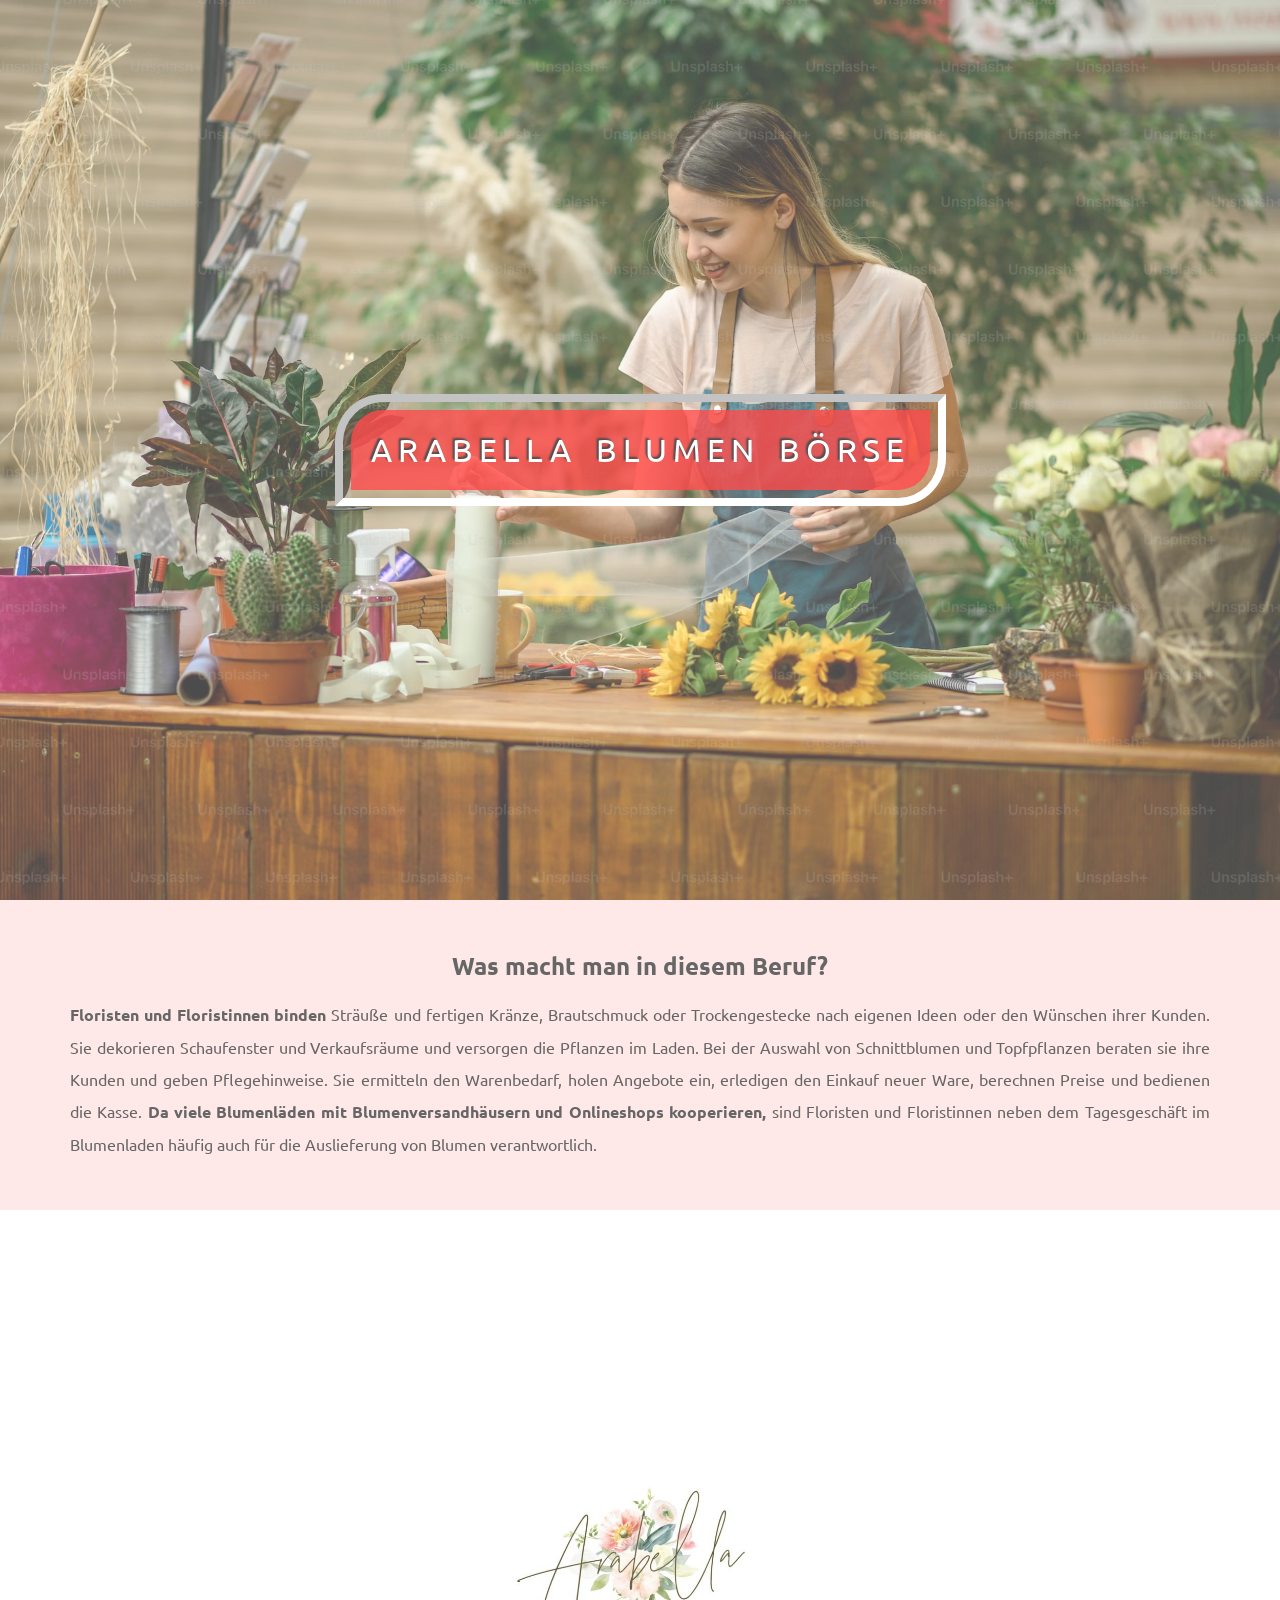
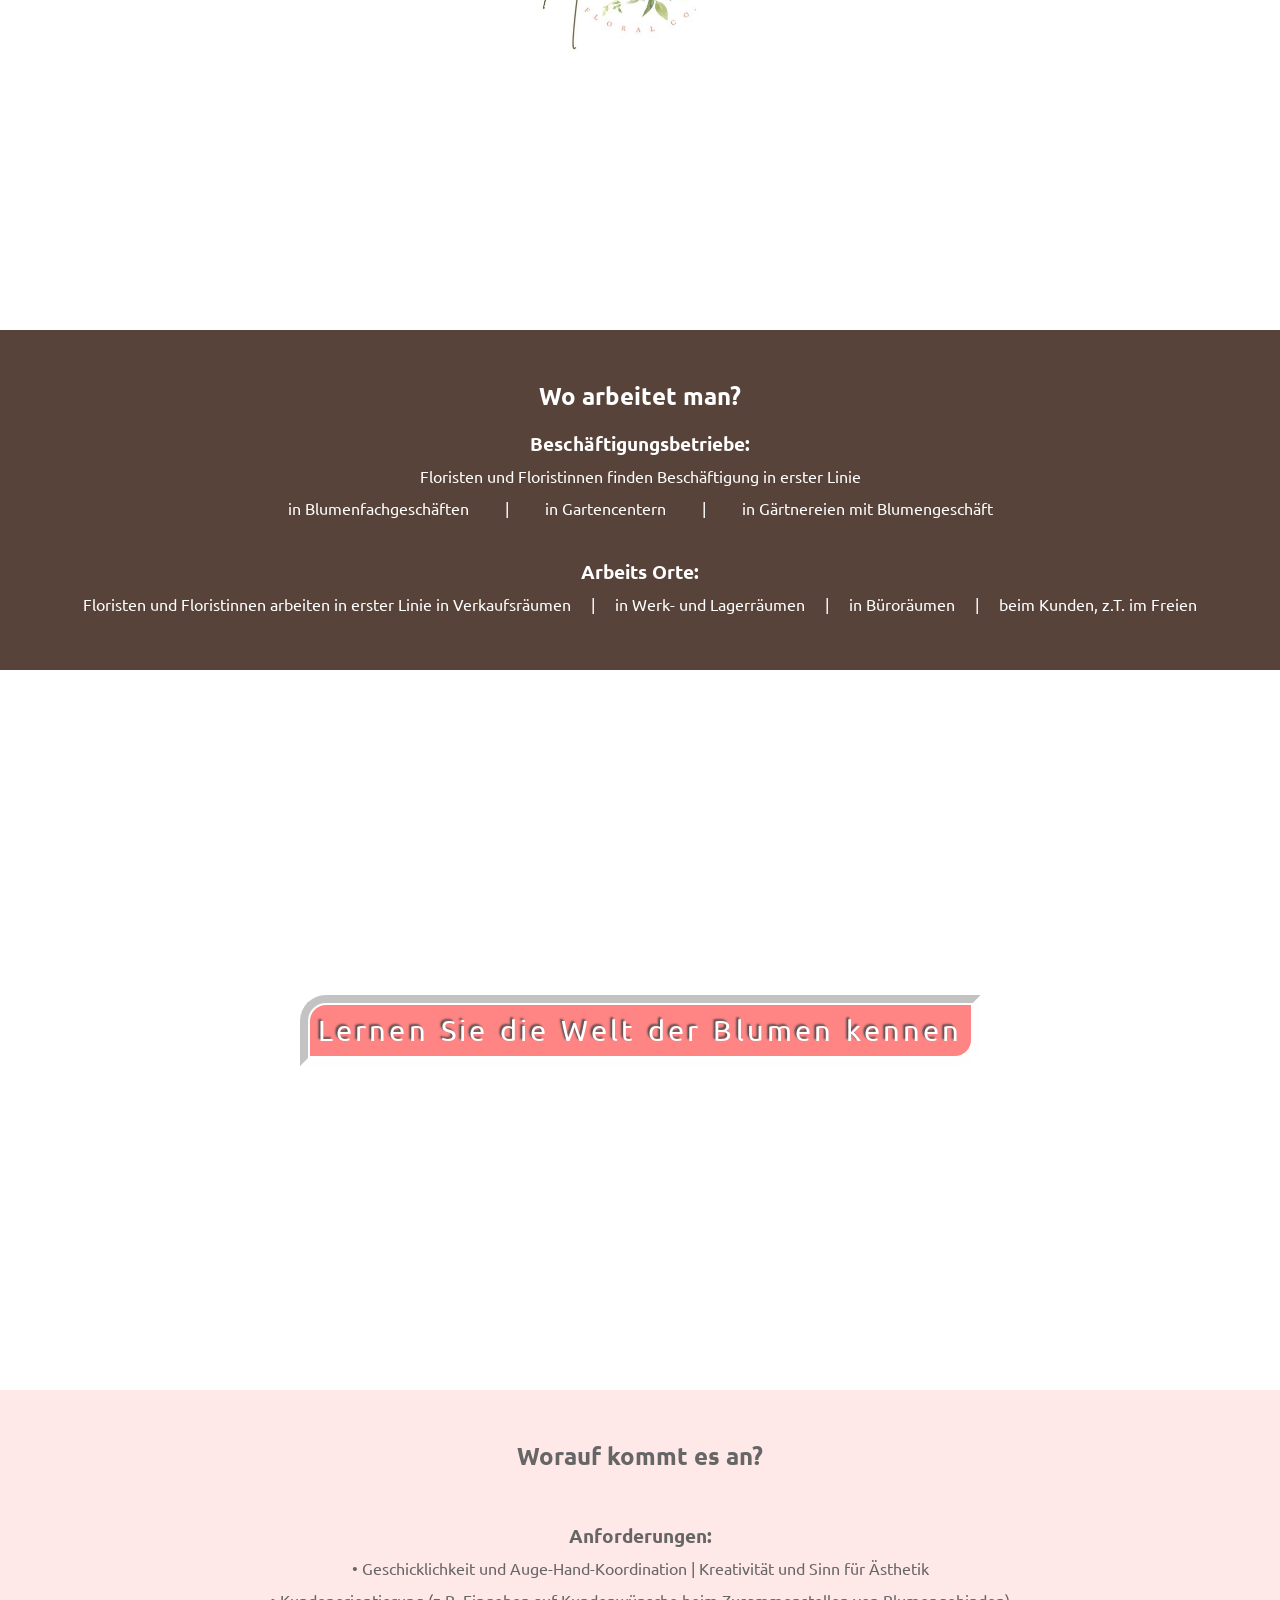
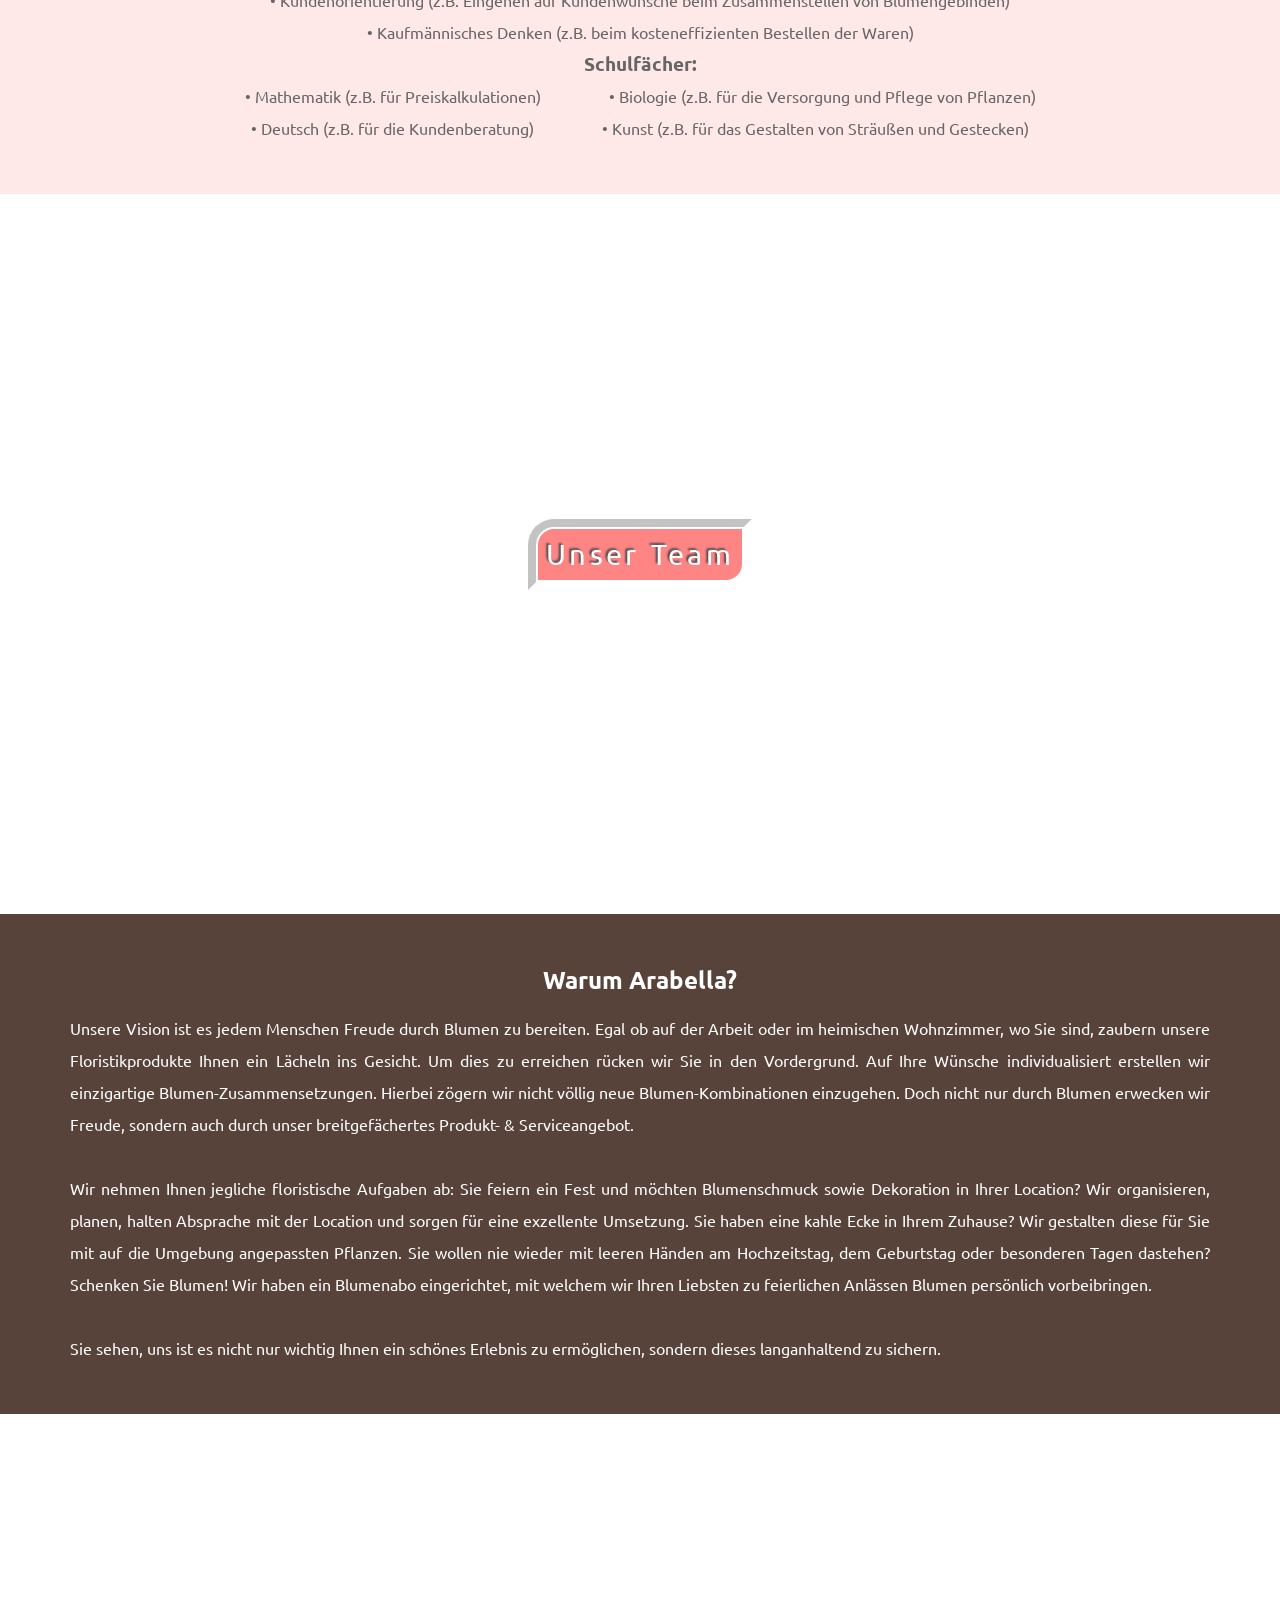
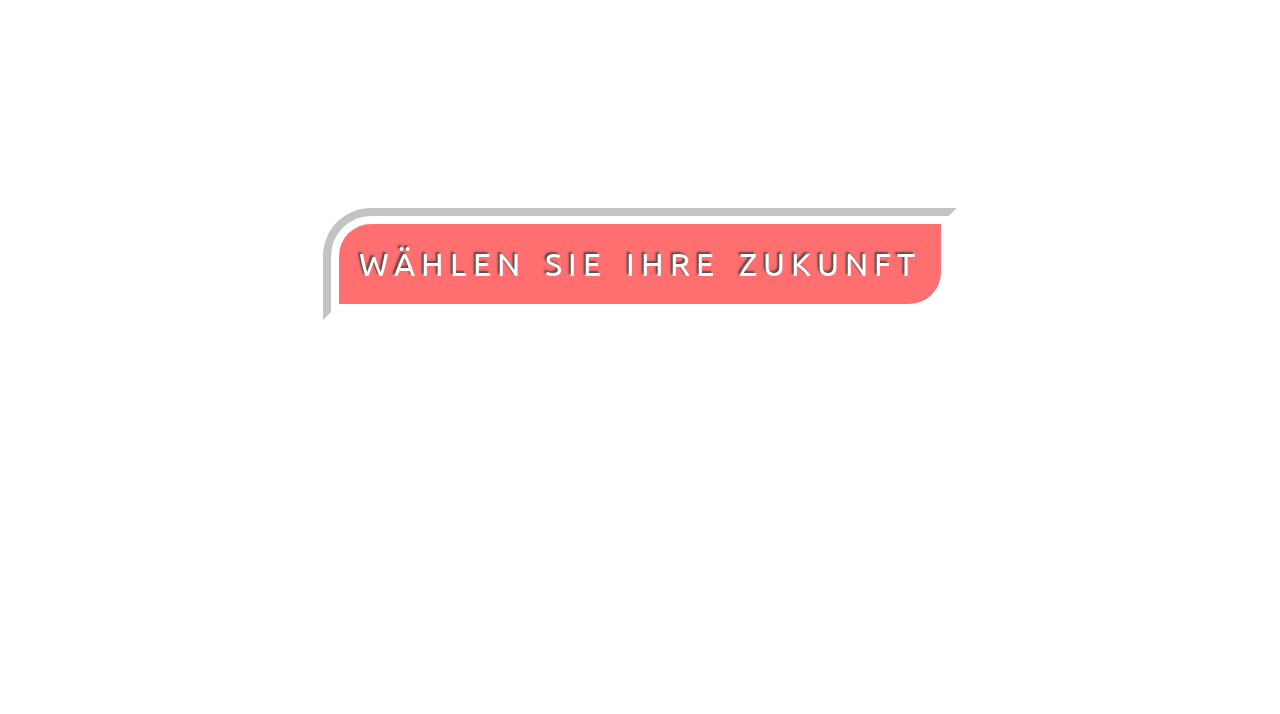
==== index.html @ 63f7d0e4 "renamed_folders" ====
<!DOCTYPE html>
<html lang="en">
<head>
    <meta charset="UTF-8">
    <meta name="viewport" content="width=device-width, initial-scale=1.0">
    <title>Arabella Blumen Börse</title>
    <link rel="stylesheet" href="parallax-tw.css">
</head>

<body>
    <div class="bg-container-img1">
        <span class="heading-container heading-big">ARABELLA BLUMEN BÖRSE</span>
    </div>

    <section class="section section-light">
        <h2>Was macht man in diesem Beruf?</h2>
        <p style="text-align: justify;">
            <b>Floristen und Floristinnen binden </b>Sträuße und fertigen Kränze, Brautschmuck oder Trockengestecke
nach eigenen Ideen oder den Wünschen ihrer Kunden. Sie dekorieren Schaufenster und Verkaufsräume und versorgen die Pflanzen im Laden. Bei der Auswahl von Schnittblumen und Topfpflanzen beraten sie ihre Kunden und geben Pflegehinweise. Sie ermitteln den Warenbedarf, holen Angebote ein,
erledigen den Einkauf neuer Ware, berechnen Preise und bedienen die Kasse. <b> Da viele Blumenläden mit Blumenversandhäusern und Onlineshops kooperieren,</b> sind Floristen und Floristinnen neben dem Tagesgeschäft im Blumenladen häufig auch für die Auslieferung von Blumen verantwortlich.

          </p>
    </section>

    <div class="bg-container-img2">
        <img class="img-container" src="img/logo1.jpg" alt="">
    </div>
    <section class="section section-dark">
        <h2>Wo arbeitet man? </h2>
           <h3> Beschäftigungsbetriebe:</h3>
        <p>
            Floristen und Floristinnen finden Beschäftigung in erster Linie <br>
    in Blumenfachgeschäften &nbsp &nbsp &nbsp &nbsp   | &nbsp &nbsp &nbsp &nbsp      in Gartencentern  &nbsp &nbsp &nbsp &nbsp     |  &nbsp &nbsp &nbsp &nbsp     in Gärtnereien mit Blumengeschäft
          </p> <br>
          <h3>Arbeits Orte:</h3>
          <p>
            Floristen und Floristinnen arbeiten in erster Linie
 in Verkaufsräumen  &nbsp &nbsp  | &nbsp &nbsp  in Werk- und Lagerräumen  &nbsp &nbsp | &nbsp &nbsp  in Büroräumen &nbsp &nbsp  |  &nbsp &nbsp beim Kunden, z.T. im Freien
          </p>
    </section>

    <div class="bg-container-img3">
        <span class="heading-small">Lernen Sie die Welt der Blumen kennen</span>
    </div>

    <section class="section section-light">
        <h2>Worauf kommt es an?</h2>
        <br>
        <h3>Anforderungen:</h3>
        <p>
            •  Geschicklichkeit und Auge-Hand-Koordination |  Kreativität und Sinn für Ästhetik <br>
• Kundenorientierung (z.B. Eingehen auf Kundenwünsche beim Zusammenstellen von Blumengebinden) <br>
• Kaufmännisches Denken (z.B. beim kosteneffizienten Bestellen der Waren)
          </p>
          <h3>Schulfächer:</h3>
          <p>
            • Mathematik (z.B. für Preiskalkulationen)  &nbsp &nbsp &nbsp &nbsp   &nbsp &nbsp &nbsp &nbsp  
• Biologie (z.B. für die Versorgung und Pflege von Pflanzen) <br>
• Deutsch (z.B. für die Kundenberatung)  &nbsp &nbsp &nbsp &nbsp   &nbsp &nbsp &nbsp &nbsp  
• Kunst (z.B. für das Gestalten von Sträußen und Gestecken)

          </p>
    </section>

    <div class="bg-container-img4">
        <span class="heading-small">Unser Team</span>
    </div>
    <section class="section section-dark">
        <h2>Warum Arabella?</h2>
        <p style="text-align: justify;">
            Unsere Vision ist es jedem Menschen Freude durch Blumen zu bereiten. Egal ob auf der Arbeit oder im heimischen Wohnzimmer, wo Sie sind, zaubern unsere Floristikprodukte Ihnen ein Lächeln ins Gesicht.
Um dies zu erreichen rücken wir Sie in den Vordergrund. Auf Ihre Wünsche individualisiert erstellen wir einzigartige Blumen-Zusammensetzungen. Hierbei zögern wir nicht völlig neue Blumen-Kombinationen einzugehen. Doch nicht nur durch Blumen erwecken wir Freude, sondern auch durch unser breitgefächertes Produkt- & Serviceangebot. <br><br>

Wir nehmen Ihnen jegliche floristische Aufgaben ab:
Sie feiern ein Fest und möchten Blumenschmuck sowie Dekoration in Ihrer Location? Wir organisieren, planen, halten Absprache mit der Location und sorgen für eine exzellente Umsetzung. 
Sie haben eine kahle Ecke in Ihrem Zuhause? Wir gestalten diese für Sie mit auf die Umgebung angepassten Pflanzen.
Sie wollen nie wieder mit leeren Händen am Hochzeitstag, dem Geburtstag oder besonderen Tagen dastehen? Schenken Sie Blumen! Wir haben ein Blumenabo eingerichtet, mit welchem wir Ihren Liebsten zu feierlichen Anlässen Blumen persönlich vorbeibringen. <br><br>

Sie sehen, uns ist es nicht nur wichtig Ihnen ein schönes Erlebnis zu ermöglichen, sondern dieses langanhaltend zu sichern.   
          </p>
    </section>

    <div class="bg-container-img1">
        <span class="heading-big">WÄHLEN SIE IHRE ZUKUNFT</span>
    </div>
    
</body>
</html>
---- parallax-tw.css ----
@import url('https://fonts.googleapis.com/css2?family=Ubuntu:wght@400;500;700&display=swap');

*{
    margin: 0;
    padding: 0;
    box-sizing: border-box;
}

body{
    height: 100vh;
    font-family: 'Ubuntu', sans-serif;
}

.bg-container-img1{
    background-image: url(img/a1.avif) ;
    min-height: 100%;
    background-size: cover;
    background-repeat: no-repeat;
    background-attachment: fixed;
    display: flex;
    justify-content: center;
    align-items: center;
    background-position: center;
    opacity: 0.7;
}

.heading-big{
    font-size: 2rem;
    background-color: rgba(255, 0, 0, 0.799);
    color: white;
    text-shadow: -2px -2px 2px black;
    padding: 20px;
    outline: 8px inset rgb(255, 255, 255);
    border-radius: 32px 0;
    outline-offset: 8px;
    letter-spacing: 6px;
    word-spacing: 6px;
    
}

.section h2{
    margin-bottom: 16px;
}

.section{
    text-align: center;
    padding: 50px 70px;
    line-height: 2rem;
}

.section-light{
    background-color: rgb(255, 232, 232);
    color: #666666;
}

.bg-container-img2{
    background-image: url(img/a2.avif);
    background-size: cover;
    background-repeat: no-repeat;
    min-height: 80%;
    display: flex;
    justify-content: center;
    align-items: center;
    opacity: .7;
    background-attachment: fixed;
    background-position: center;
}

.bg-container-img2 img{
    width: 20%;
    height: 5%;

}

.img-container{
    border-radius: 50%;
}



.section-dark{
    background-color: #574339;
    color: rgb(255, 255, 255);
}

.bg-container-img3{
    background-image: url(img/a3.avif);
    background-size: cover;
    background-repeat: no-repeat;
    min-height: 80%;
    display: flex;
    justify-content: center;
    align-items: center;
    opacity: .7;
    background-attachment: fixed;
    background-position: center;

}

.heading-small{
    font-size: 1.8rem;
    background-color: rgba(255, 0, 0, 0.683);
    color: white;
    text-shadow: -2px -2px 2px black;
    padding: 0.5rem;
    outline: 8px inset rgb(254, 254, 254);
    border-radius: 1rem 0;
    outline-offset: 2px;
    letter-spacing: 0.2rem;
    word-spacing: 0.1rem;
}


.bg-container-img4{
    background-image: url(img/team_1.jpeg);
    background-size: cover;
    background-repeat: no-repeat;
    min-height: 80%;
    display: flex;
    justify-content: center;
    align-items: center;
    opacity: .7;
    background-attachment: fixed;
    background-position: center;
}
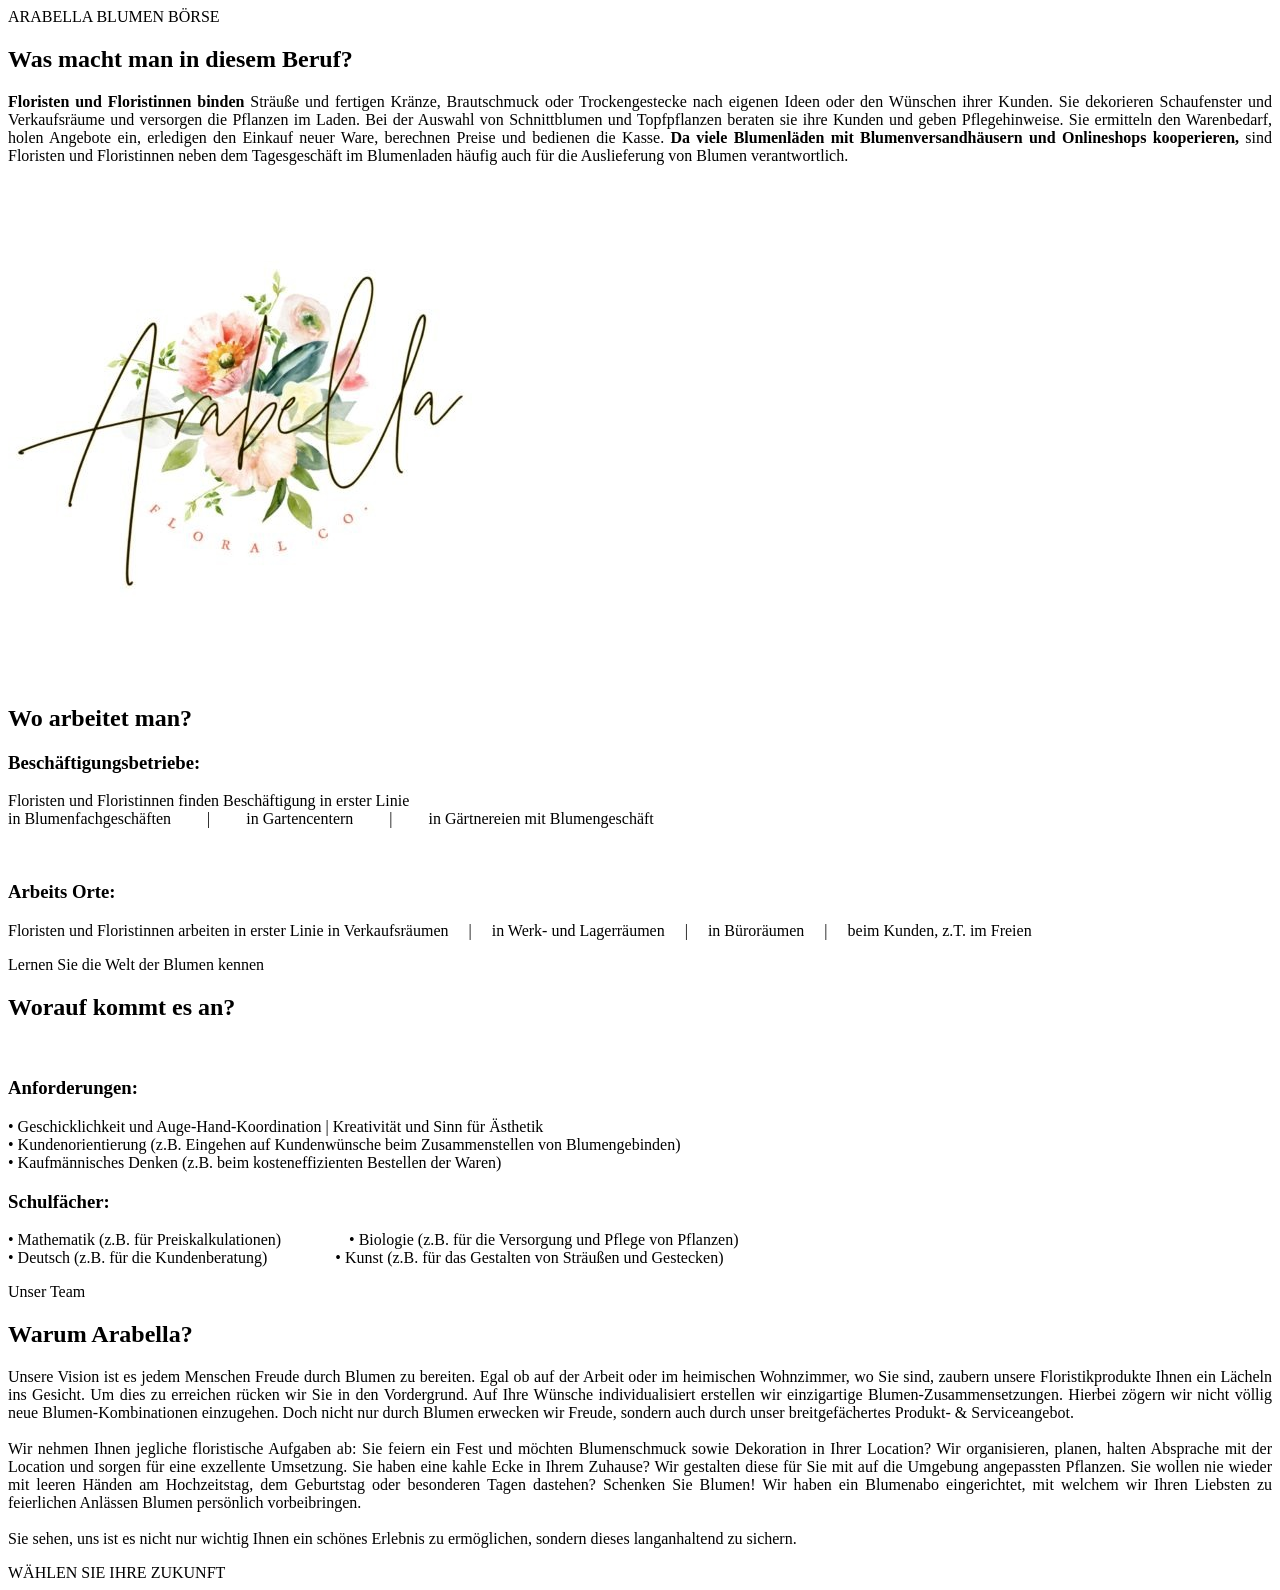
==== commit 161f0fd1: "type_added" ====
--- a/index.html
+++ b/index.html
@@ -4,7 +4,7 @@
     <meta charset="UTF-8">
     <meta name="viewport" content="width=device-width, initial-scale=1.0">
     <title>Arabella Blumen Börse</title>
-    <link rel="stylesheet" href="parallax-tw.css">
+    <link rel="stylesheet" type=“text/css” href="style.css">
 </head>
 
 <body>
--- a/style.css
+++ b/style.css
@@ -0,0 +1,131 @@
+@import url('https://fonts.googleapis.com/css2?family=Ubuntu:wght@400;500;700&display=swap');
+
+*{
+    margin: 0;
+    padding: 0;
+    box-sizing: border-box;
+}
+
+body{
+    height: 100vh;
+    font-family: 'Ubuntu', sans-serif;
+}
+
+.bg-container-img1{
+    background-image: url(img/a1.avif) ;
+    min-height: 100%;
+    background-size: cover;
+    background-repeat: no-repeat;
+    background-attachment: fixed;
+    display: flex;
+    justify-content: center;
+    align-items: center;
+    background-position: center;
+    opacity: 0.7;
+}
+
+.heading-big{
+    font-size: 2rem;
+    background-color: rgba(255, 0, 0, 0.799);
+    color: white;
+    text-shadow: -2px -2px 2px black;
+    padding: 20px;
+    outline: 8px inset rgb(255, 255, 255);
+    border-radius: 32px 0;
+    outline-offset: 8px;
+    letter-spacing: 6px;
+    word-spacing: 6px;
+    
+}
+
+.section h2{
+    margin-bottom: 16px;
+}
+
+.section{
+    text-align: center;
+    padding: 50px 70px;
+    line-height: 2rem;
+}
+
+.section-light{
+    background-color: rgb(255, 232, 232);
+    color: #666666;
+}
+
+.bg-container-img2{
+    background-image: url(img/a2.avif);
+    background-size: cover;
+    background-repeat: no-repeat;
+    min-height: 80%;
+    display: flex;
+    justify-content: center;
+    align-items: center;
+    opacity: .7;
+    background-attachment: fixed;
+    background-position: center;
+}
+
+.bg-container-img2 img{
+    width: 20%;
+    height: 5%;
+
+}
+
+.img-container{
+    border-radius: 50%;
+}
+
+
+
+.section-dark{
+    background-color: #574339;
+    color: rgb(255, 255, 255);
+}
+
+.bg-container-img3{
+    background-image: url(img/a3.avif);
+    background-size: cover;
+    background-repeat: no-repeat;
+    min-height: 80%;
+    display: flex;
+    justify-content: center;
+    align-items: center;
+    opacity: .7;
+    background-attachment: fixed;
+    background-position: center;
+
+}
+
+.heading-small{
+    font-size: 1.8rem;
+    background-color: rgba(255, 0, 0, 0.683);
+    color: white;
+    text-shadow: -2px -2px 2px black;
+    padding: 0.5rem;
+    outline: 8px inset rgb(254, 254, 254);
+    border-radius: 1rem 0;
+    outline-offset: 2px;
+    letter-spacing: 0.2rem;
+    word-spacing: 0.1rem;
+}
+
+
+.bg-container-img4{
+    background-image: url(img/team_1.jpeg);
+    background-size: cover;
+    background-repeat: no-repeat;
+    min-height: 80%;
+    display: flex;
+    justify-content: center;
+    align-items: center;
+    opacity: .7;
+    background-attachment: fixed;
+    background-position: center;
+}
+
+
+
+
+
+
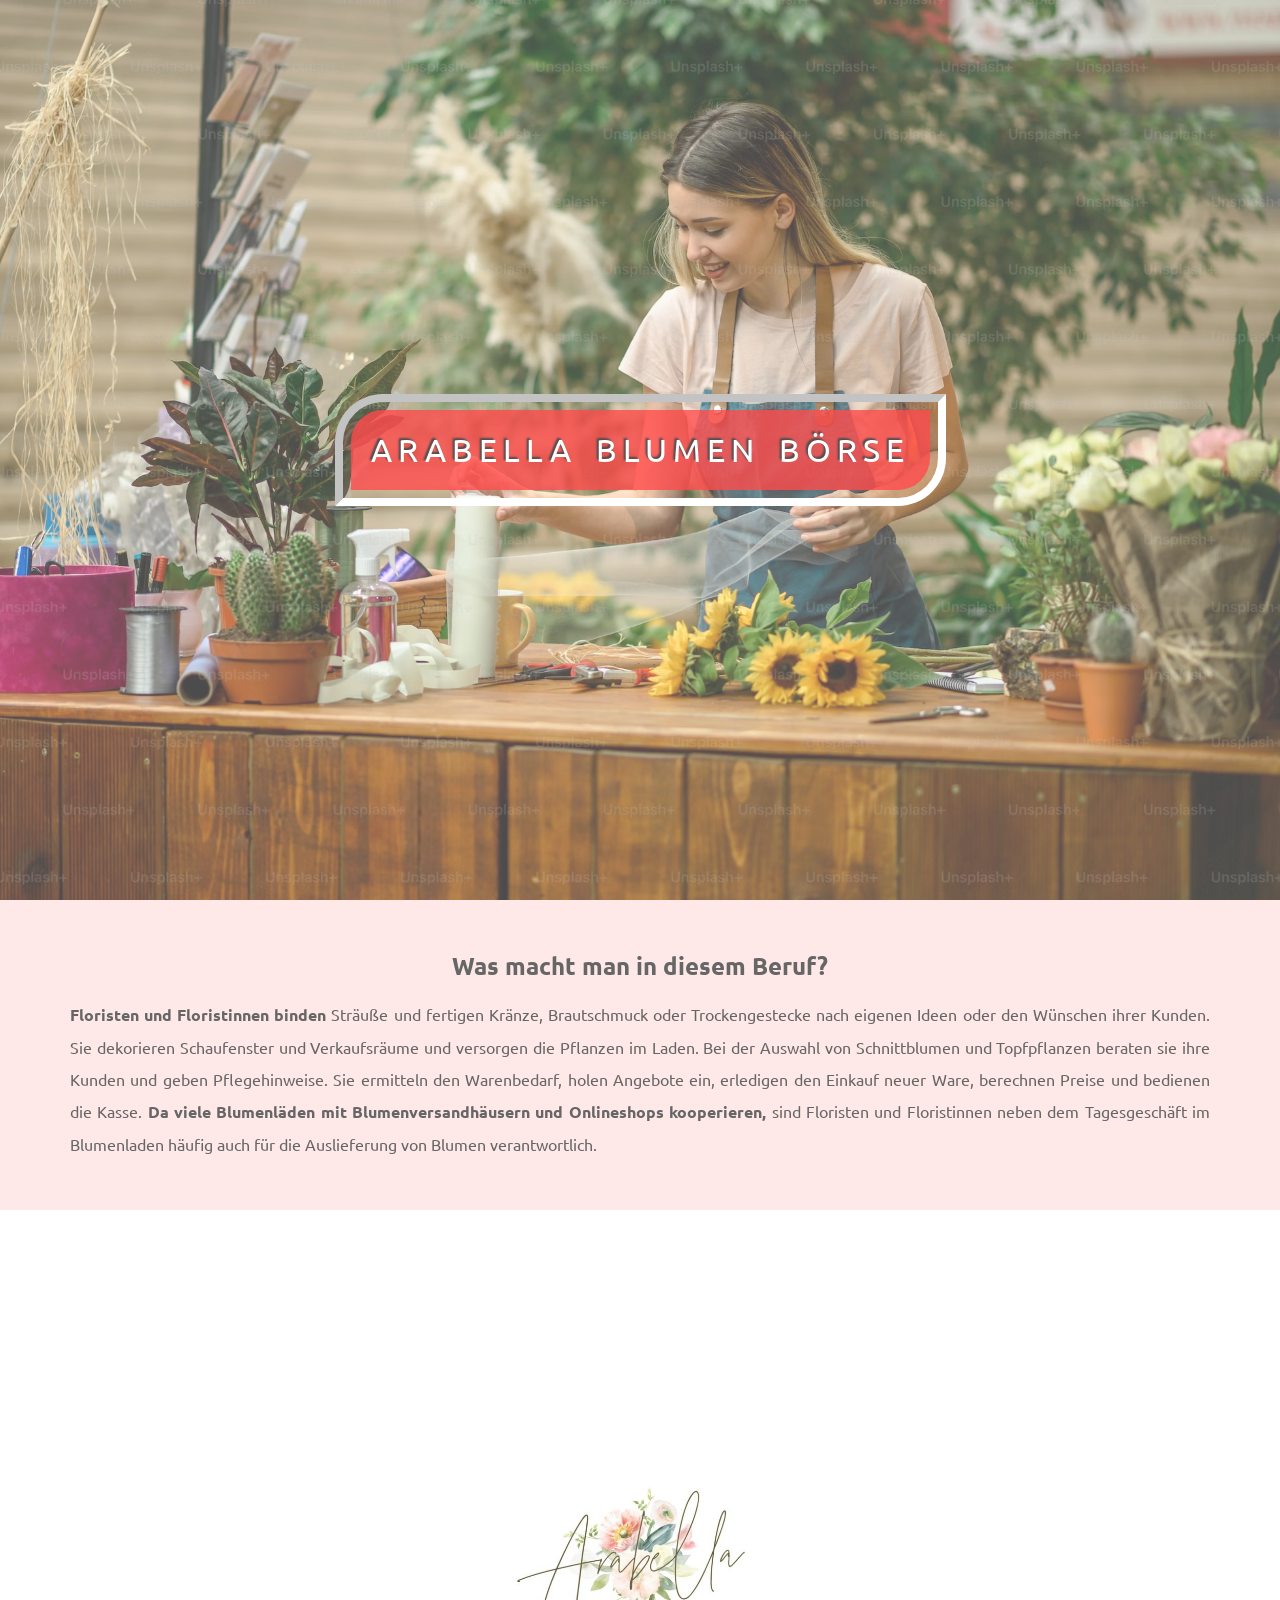
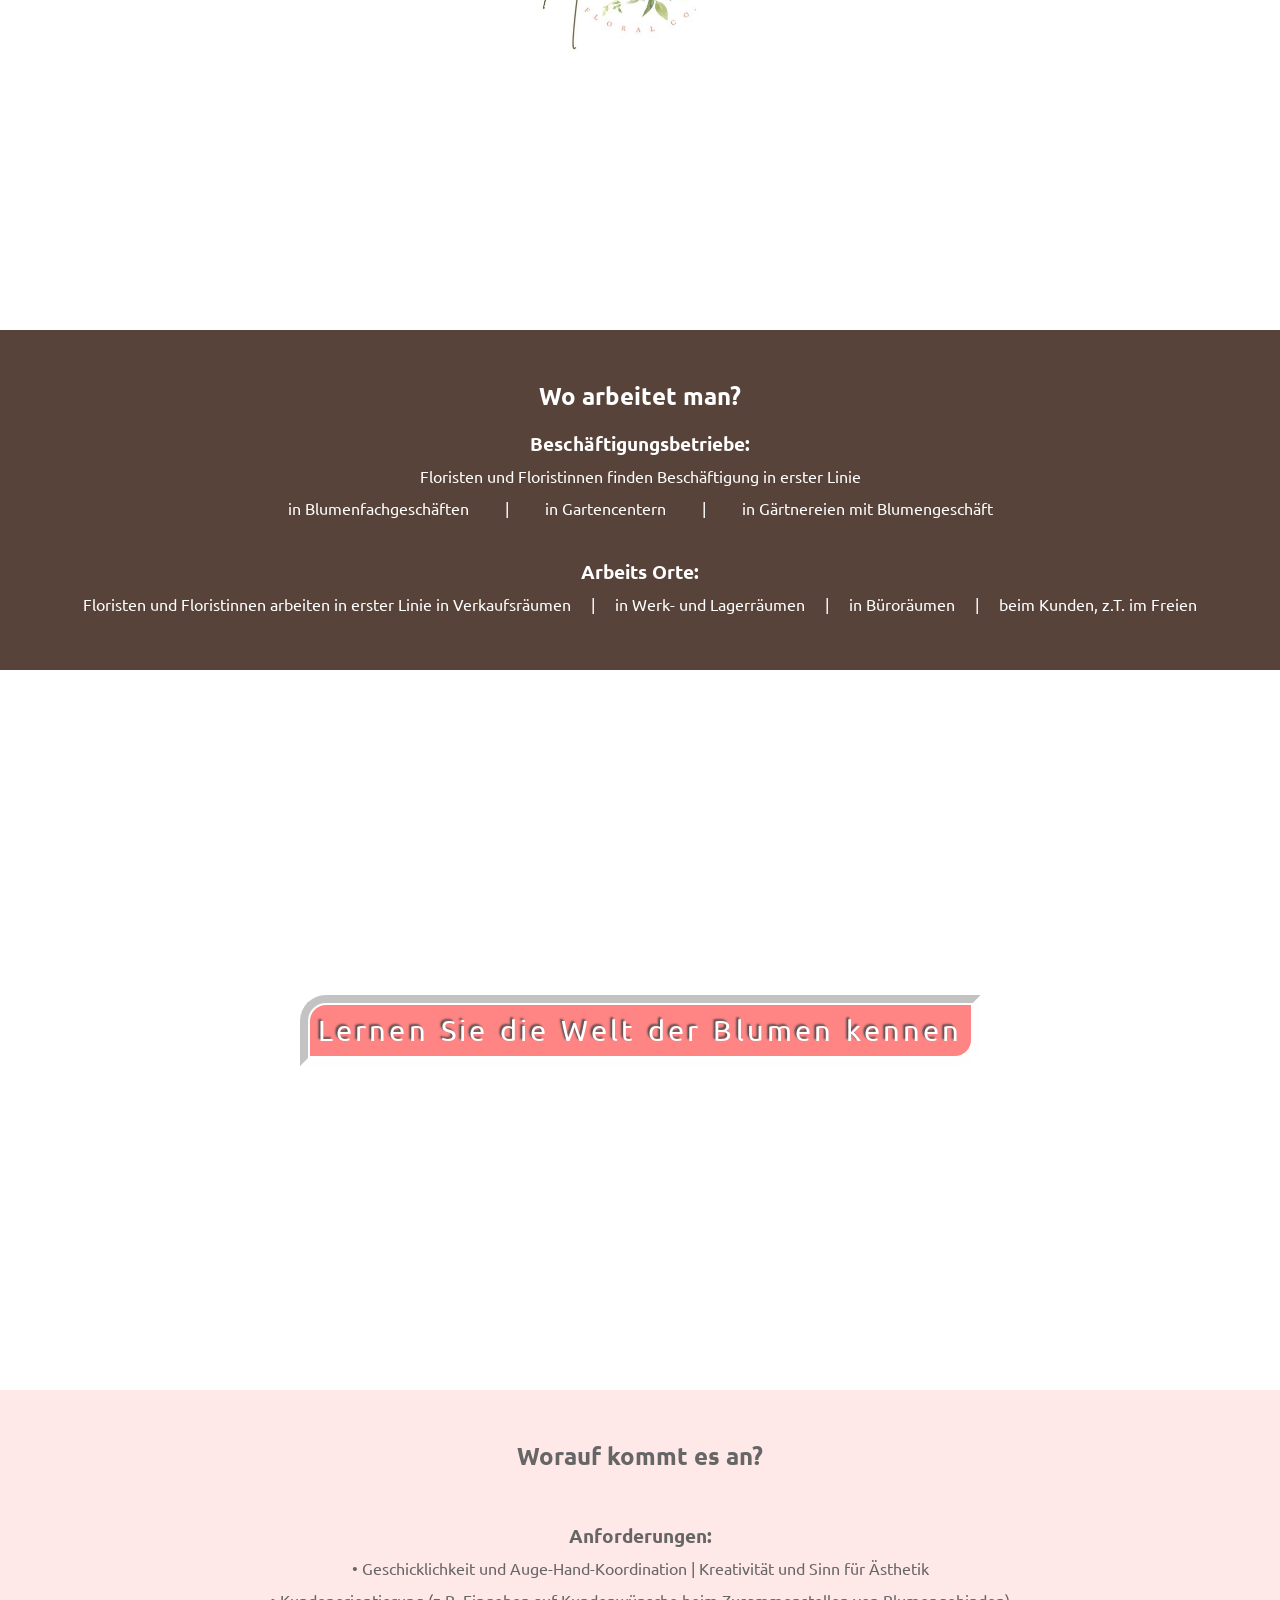
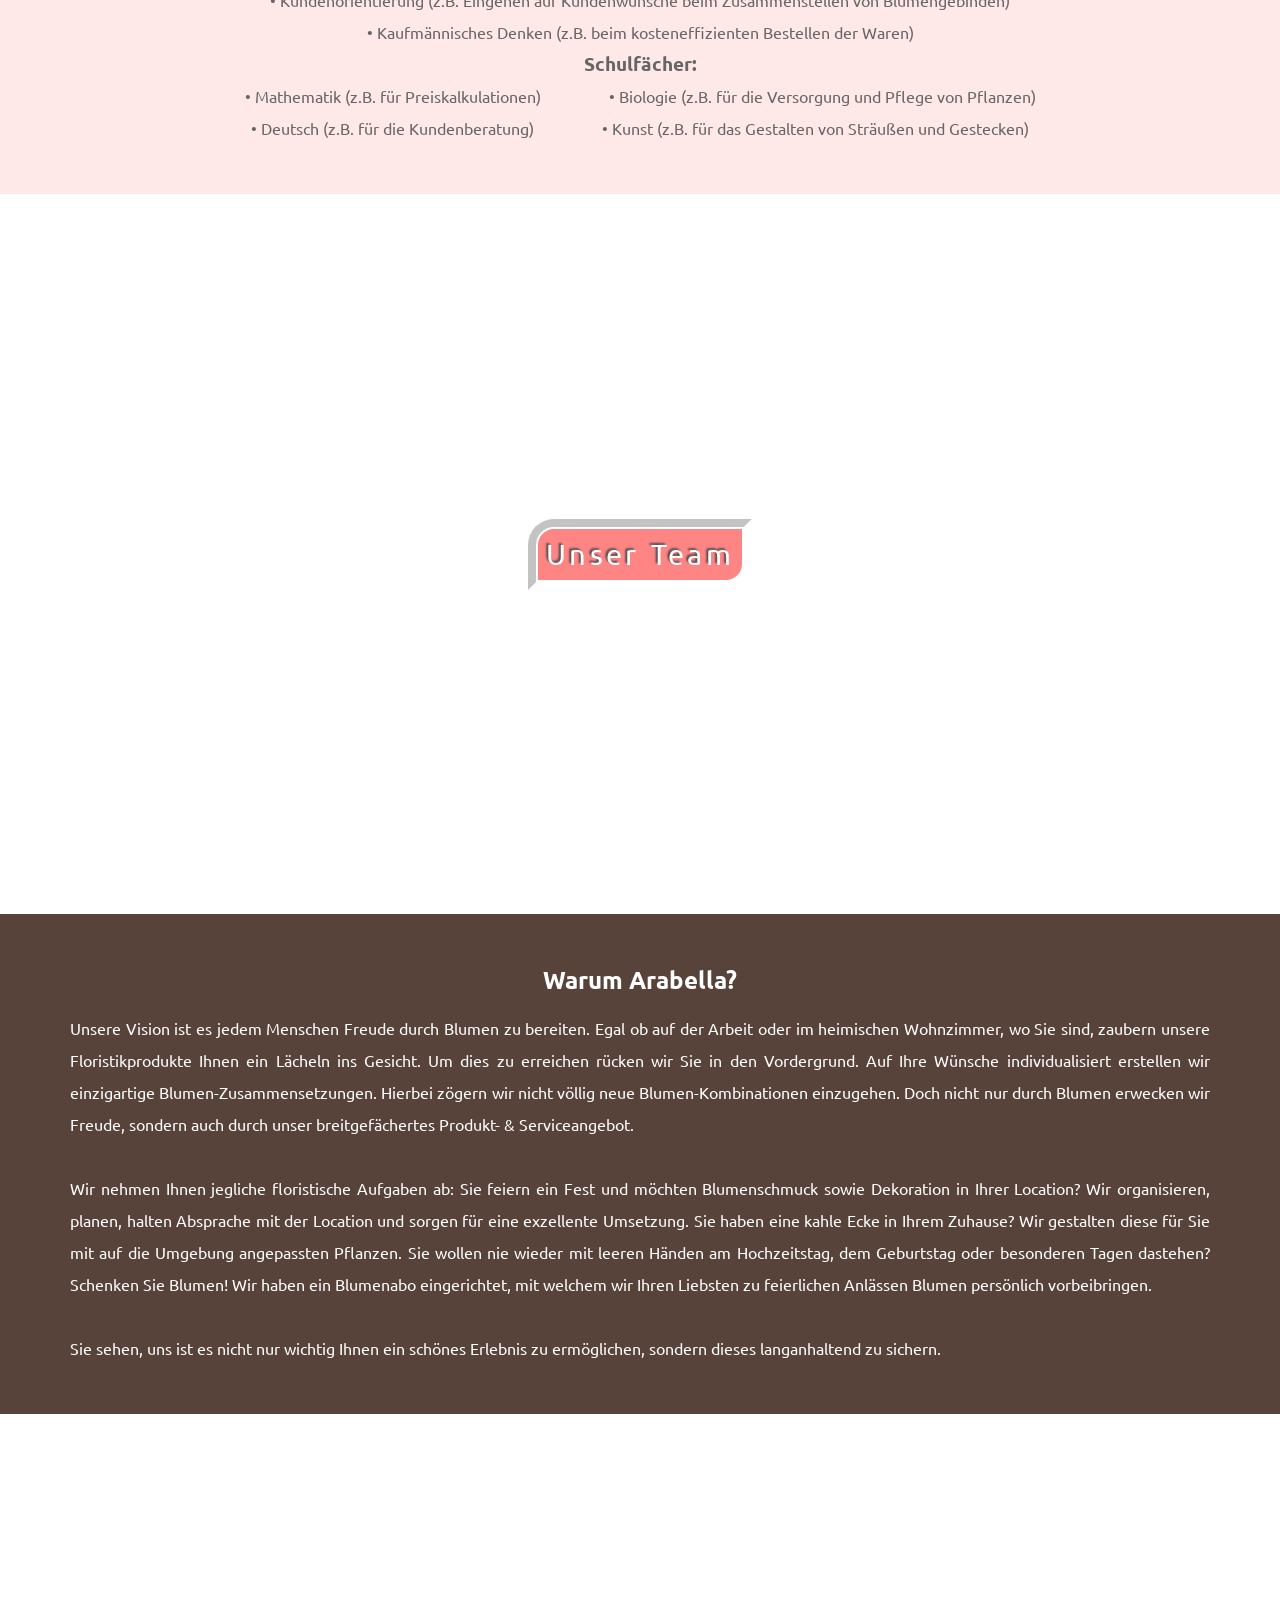
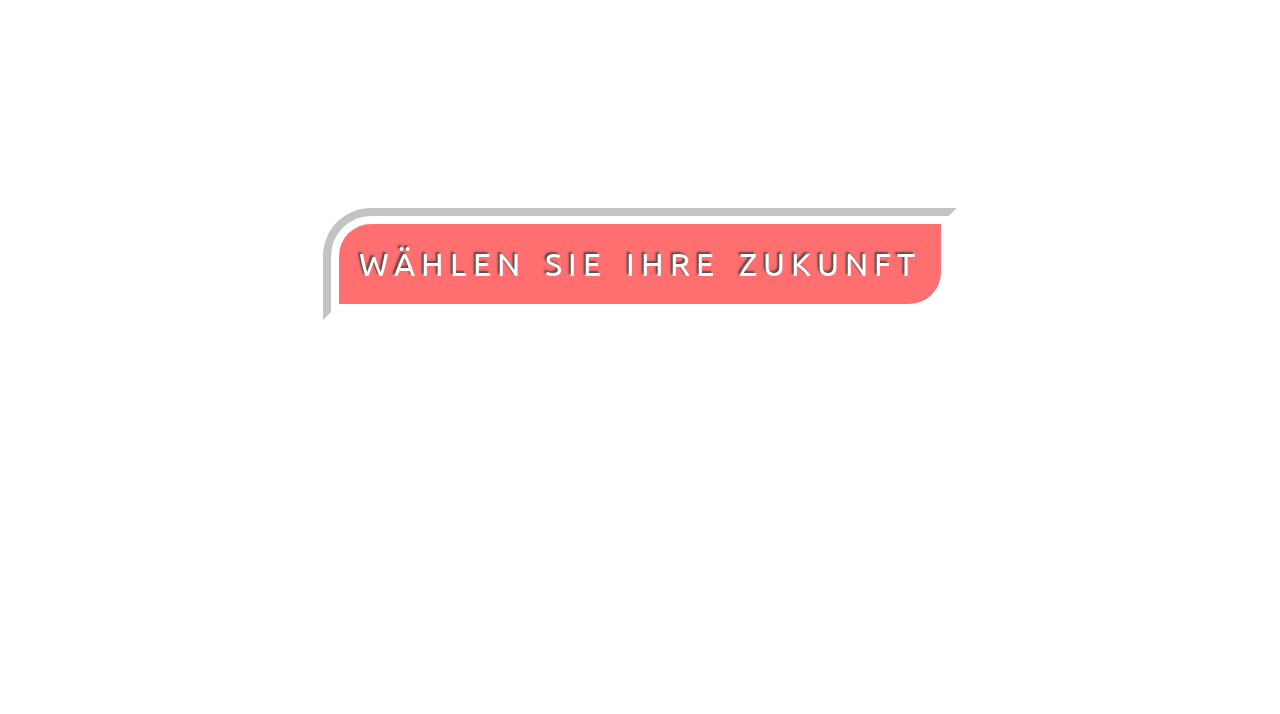
==== commit 053b52a1: "Cm2" ====
--- a/index.html
+++ b/index.html
@@ -4,7 +4,7 @@
     <meta charset="UTF-8">
     <meta name="viewport" content="width=device-width, initial-scale=1.0">
     <title>Arabella Blumen Börse</title>
-    <link rel="stylesheet" type=“text/css” href="style.css">
+    <link rel="stylesheet" href="style.css">
 </head>
 
 <body>
